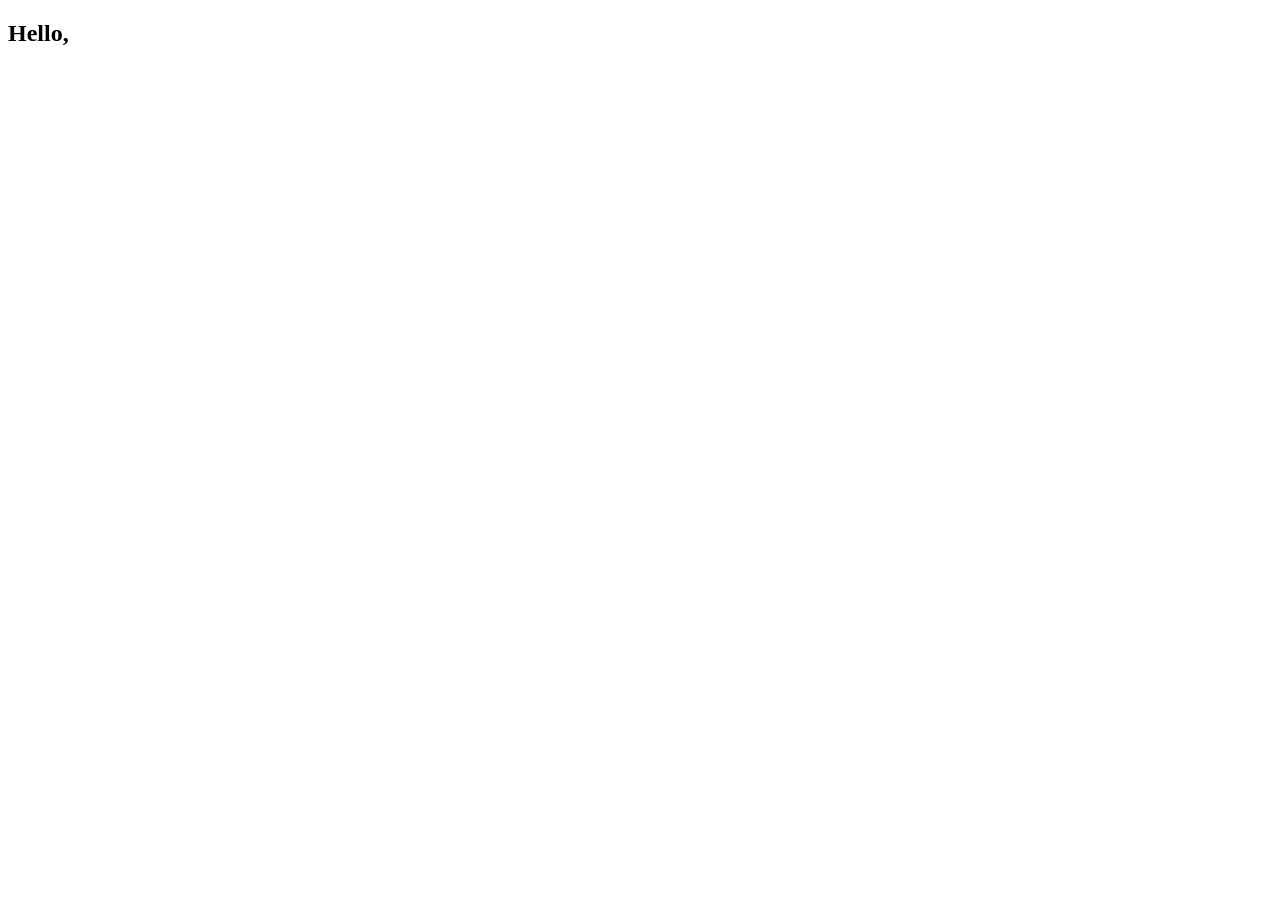
==== static/index.html @ 3ee7823e "Add CI/release/install/update infra, converge deploy shape with csat Anthony's platform had no build" ====
<!doctype html>
<html lang="en">
  <head>
    <meta charset="UTF-8" />
    <meta name="viewport" content="width=device-width, initial-scale=1.0" />
    <link rel="stylesheet" href="/public/css/normalize.css" />
    <link rel="stylesheet" href="/public/css/index.css" />
    <link
      rel="icon"
      href="/public/favicon.svg"
      sizes="any"
      type="image/svg+xml"
    />
    <title>Speak to a live agent</title>
  </head>
  <body>
    <!-- guest user -->
    <main class="guest-user">
      <!-- Active call with an auth user -->
      <section class="call-active" style="display: none">
        <!-- Agent avatar (prominent during audio calls; JS fills it in). -->
        <div class="call-active-avatar"></div>
        <!-- Peer name overlay -->
        <p class="call-active-name">Speaking with
          <span class="auth-user-name"></span>
        </p>
        <!-- Remote video (main) -->
        <video class="remote-video" autoplay playsinline></video>
        <!-- Local video (picture-in-picture) -->
        <video
          class="local-video"
          autoplay
          playsinline
          muted
          style="display: none"
        ></video>
        <!-- End call button -->
        <button class="end-call-button">End call</button>
      </section>

      <!-- Greeting -->
      <section class="greeting">
        <h1>Hello,</h1>
      </section>

      <!-- Speak to a live agent -->
      <section class="call" style="display: none">
        <h1>Speak to a live agent</h1>
        <!-- No agents available message -->
        <p class="no-agents-message" style="display: none">
          No agents are currently available. Please leave a message below.
        </p>
        <!-- Audio and video call buttons -->
        <ul class="call-buttons">
          <!-- Audio call button -->
          <li class="call-button">
            <button class="audio-call-button">Audio call</button>
          </li>
          <!-- Video call button -->
          <li class="call-button">
            <button class="video-call-button">Video call</button>
          </li>
        </ul>
      </section>

      <!-- Instant Messaging (guest view: appears only when an agent messages
           first; the guest never sees a list of agents). Docked bottom-right;
           click the header bar to minimize/expand. -->
      <section class="im" style="display: none">
        <button type="button" class="im-dock-header">
          <span class="im-dock-title im-thread-name">Chat</span>
          <span class="im-dock-unread" style="display: none">0</span>
          <span class="im-dock-chevron" aria-hidden="true">▾</span>
        </button>
        <div class="im-body">
          <div class="im-thread">
            <ul class="im-messages">
              <!-- Populated by JS -->
            </ul>
            <form class="im-form" autocomplete="off">
              <input
                type="text"
                class="im-input"
                placeholder="Type…"
              />
              <button type="submit" class="im-send">Send</button>
            </form>
          </div>
        </div>
      </section>

      <!-- Incoming call from an auth user -->
      <section class="call-incoming" style="display: none">
        <h1>Incoming audio/video call from [auth user]...</h1>
        <!-- Accept and decline call buttons -->
        <ul class="call-buttons">
          <!-- Accept call button -->
          <li class="call-button">
            <button class="accept-call-button">Accept call</button>
          </li>
          <!-- Decline call button -->
          <li class="call-button">
            <button class="decline-call-button">Decline call</button>
          </li>
        </ul>
      </section>

      <!-- Message from guest to auth users -->
      <section class="send-message" style="display: none">
        <h1>Leave a message</h1>
        <p class="send-message-reason"></p>
        <form class="send-message-form">
          <ul class="send-message-form-items">
            <!-- Guest user form -->

            <!-- Guest user name -->
            <li class="send-message-form-item mb">
              <input
                class="send-message-form-name"
                placeholder="Name"
                name="name"
                type="text"
              />
            </li>
            <!-- Guest user contact -->
            <li class="send-message-form-item mb">
              <input
                class="send-message-form-contact"
                placeholder="Email"
                name="contact"
                type="email"
              />
            </li>
            <!-- Guest user message -->
            <li class="send-message-form-item mb">
              <input
                class="send-message-form-message"
                placeholder="Type…"
                name="message"
                type="text"
              />
            </li>
            <!-- Submit button -->
            <li class="send-message-form-item">
              <div class="send-message-form-buttons">
                <button class="submit-button">Submit</button>
                <button class="cancel-button">Cancel</button>
              </div>
            </li>
          </ul>
        </form>
      </section>

      <!-- Outgoing call to an auth user -->
      <section class="call-outgoing" style="display: none">
        <h1>Calling [auth user]...</h1>
        <!-- Cancel call button -->
        <button class="cancel-call-button">Cancel call</button>
      </section>

      <!-- Alert -->
      <section class="alert" style="display: none">
        <h1>[Alert]</h1>
        <!-- Close button -->
        <button class="close-btn">Close</button>
      </section>
    </main>
    <!-- App scripts (APP_CONFIG is injected by server before </head>) -->
    <script src="/js/config.js"></script>
    <script src="/js/shared.js"></script>
    <script src="/js/guest.js"></script>
  </body>
</html>
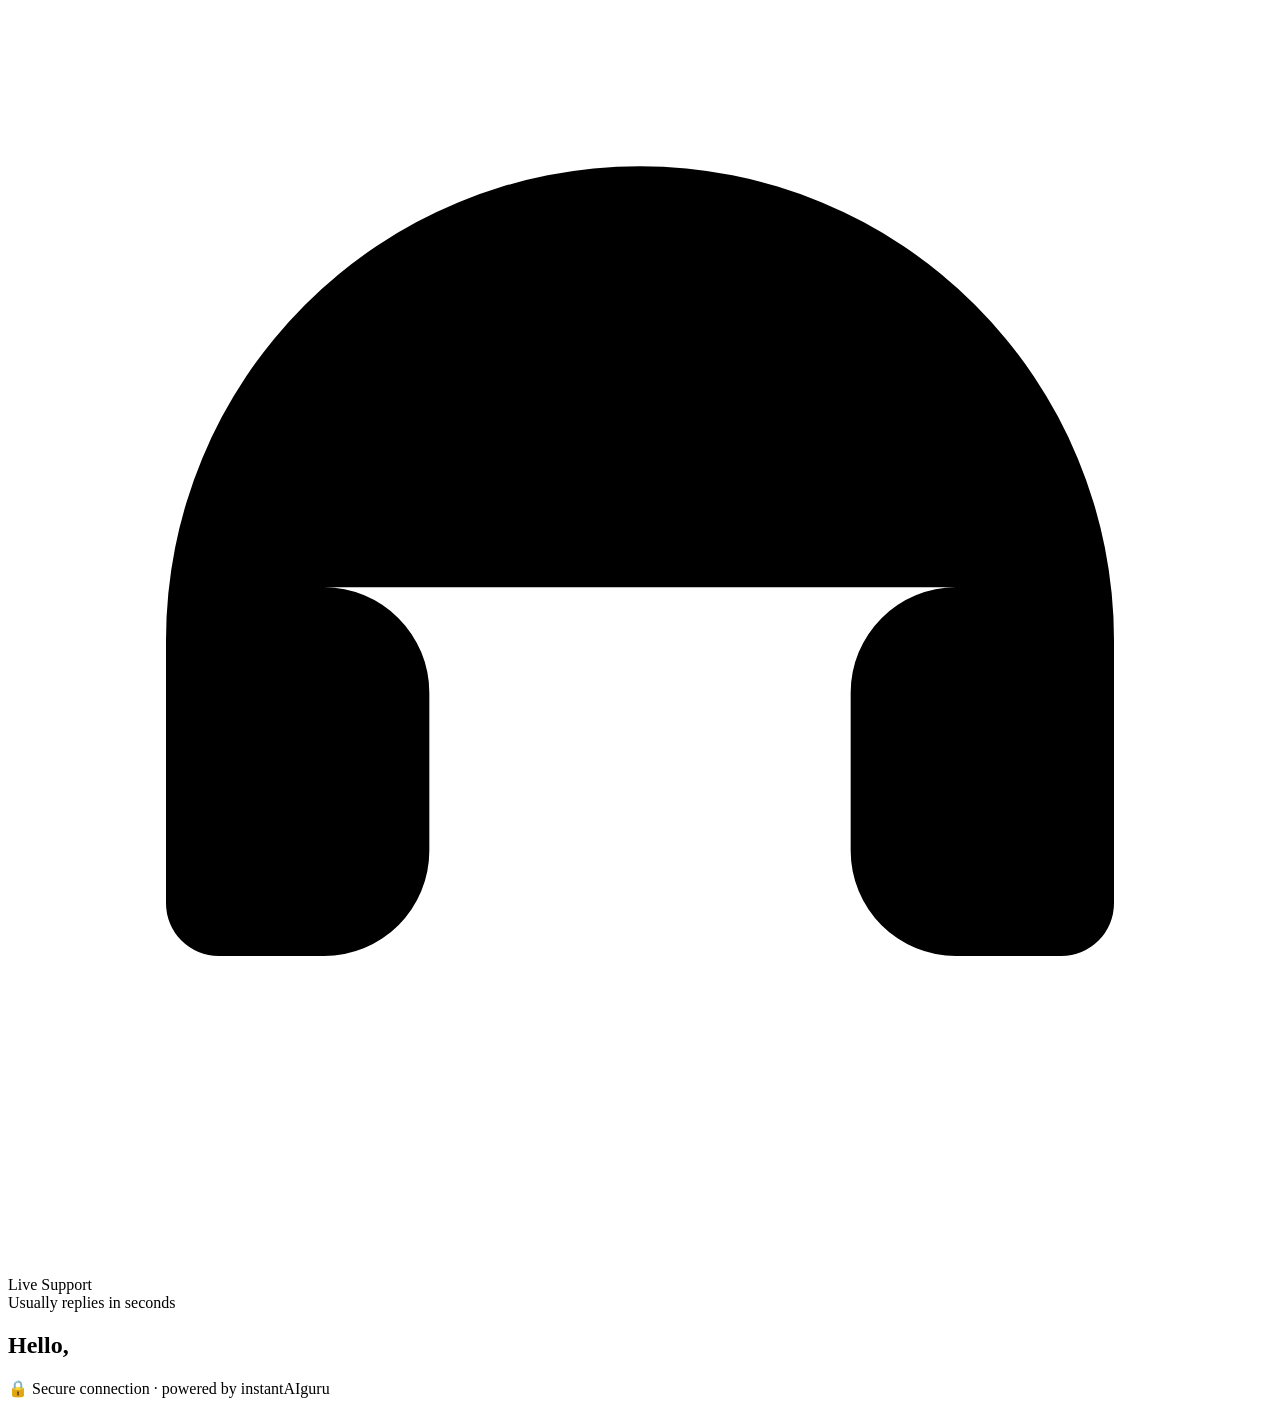
==== commit d65ae205: "Connect Phase 1 (1/n): caller modal redesign + video gating polish Guest page becomes a centered mod" ====
--- a/static/index.html
+++ b/static/index.html
@@ -5,6 +5,7 @@
     <meta name="viewport" content="width=device-width, initial-scale=1.0" />
     <link rel="stylesheet" href="/public/css/normalize.css" />
     <link rel="stylesheet" href="/public/css/index.css" />
+    <link rel="stylesheet" href="/public/css/guest.css" />
     <link
       rel="icon"
       href="/public/favicon.svg"
@@ -13,9 +14,16 @@
     />
     <title>Speak to a live agent</title>
   </head>
-  <body>
+  <body class="guest">
     <!-- guest user -->
     <main class="guest-user">
+      <header class="guest-brand">
+        <span class="guest-brand__logo"><svg viewBox="0 0 24 24"><path d="M3 11h3a2 2 0 0 1 2 2v3a2 2 0 0 1-2 2H4a1 1 0 0 1-1-1v-5a9 9 0 0 1 18 0v5a1 1 0 0 1-1 1h-2a2 2 0 0 1-2-2v-3a2 2 0 0 1 2-2h3"/></svg></span>
+        <div>
+          <div class="guest-brand__name">Live Support</div>
+          <div class="guest-brand__sub">Usually replies in seconds</div>
+        </div>
+      </header>
       <!-- Active call with an auth user -->
       <section class="call-active" style="display: none">
         <!-- Agent avatar (prominent during audio calls; JS fills it in). -->
@@ -54,13 +62,14 @@
         <ul class="call-buttons">
           <!-- Audio call button -->
           <li class="call-button">
-            <button class="audio-call-button">Audio call</button>
+            <button class="audio-call-button"><svg class="call-btn-icon" viewBox="0 0 24 24"><path d="M22 16.92v3a2 2 0 0 1-2.18 2 19.79 19.79 0 0 1-8.63-3.07 19.5 19.5 0 0 1-6-6 19.79 19.79 0 0 1-3.07-8.67A2 2 0 0 1 4.11 2h3a2 2 0 0 1 2 1.72c.13.81.36 1.6.7 2.34a2 2 0 0 1-.45 2.11L8.09 9.91a16 16 0 0 0 6 6l1.74-1.27a2 2 0 0 1 2.11-.45c.74.34 1.53.57 2.34.7A2 2 0 0 1 22 16.92z"/></svg> Audio</button>
           </li>
-          <!-- Video call button -->
+          <!-- Video call button (disabled when no video-capable agent is online) -->
           <li class="call-button">
-            <button class="video-call-button">Video call</button>
+            <button class="video-call-button"><svg class="call-btn-icon" viewBox="0 0 24 24"><path d="m23 7-7 5 7 5V7z"/><rect x="1" y="5" width="15" height="14" rx="2"/></svg> Video</button>
           </li>
         </ul>
+        <p class="guest-video-hint">Video isn't available right now — no video-capable agent is online.</p>
       </section>
 
       <!-- Instant Messaging (guest view: appears only when an agent messages
@@ -164,6 +173,8 @@
         <!-- Close button -->
         <button class="close-btn">Close</button>
       </section>
+
+      <p class="guest-foot">🔒 Secure connection · powered by instantAIguru</p>
     </main>
     <!-- App scripts (APP_CONFIG is injected by server before </head>) -->
     <script src="/js/config.js"></script>
